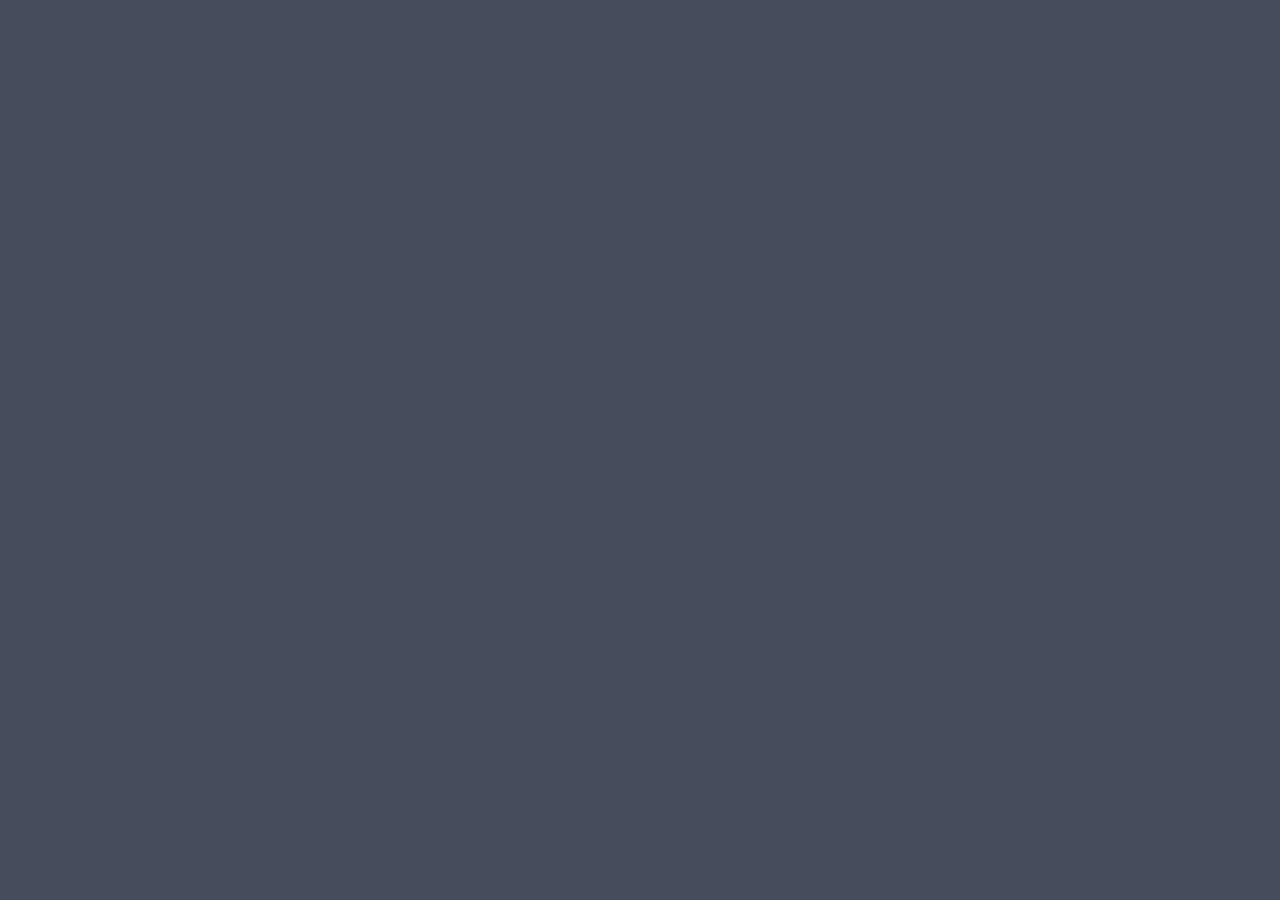
==== index.html @ 479270ed ":tada: Initial commit" ====
<!DOCTYPE html>
<html lang="en">
<head>
  <meta charset="UTF-8">
  <meta name="viewport" content="width=device-width, user-scalable=no, initial-scale=1.0">
  <title>Hey Bitch, I'm Lei Wang</title>
  <link rel="stylesheet" href="assets/css/style.css">
</head>
<body>
  <!-- <img class="logo" src="https://img.zce.me/logo.svg" alt="zce.me"> -->
  <svg class="logo" viewBox="0 0 472 450" xmlns="http://www.w3.org/2000/svg">
    <defs>
      <filter id="shadow-filter" x="-12.7%" y="-13.4%" width="125.4%" height="126.7%" filterUnits="objectBoundingBox">
        <feOffset dx="0" dy="0" in="SourceAlpha" result="offset-outer"></feOffset>
        <feGaussianBlur stdDeviation="20" in="offset-outer" result="blue-outer"></feGaussianBlur>
        <feComposite in="blue-outer" in2="SourceAlpha" operator="out" result="blue-outer"></feComposite>
        <feColorMatrix values="0 0 0 0 0   0 0 0 0 0   0 0 0 0 0  0 0 0 1 0" type="matrix" in="blue-outer"></feColorMatrix>
      </filter>
    </defs>
    <mask id="mask" fill="white">
      <polygon points="472 114.26 203.028853 335.74 407.1 335.74 472 449.48 64.9 449.48 0 335.74 268.971147 114.26 64.9 114.26 0 0.52 407.1 0.52"></polygon>
    </mask>
    <g id="background" mask="url(#mask)" fill="#339AF0">
      <rect x="0" y="0" width="472" height="449"></rect>
    </g>
    <g id="shadow" mask="url(#mask)">
      <polygon points="0 335.74 64.9 449.48 472 114.26 407.1 0.52" filter="url(#shadow-filter)"></polygon>
    </g>
  </svg>
  <h1 class="title">Hey! Bitch</h1>
  <p class="description">I'm Lei Wang, a poet of China</p>
  <ul class="nav">
    <li><a href="https://weibo.com/zceme" target="_blank">Weibo</a></li>
    <li><a href="https://img.zce.me/wechat.jpg" target="_blank">WeChat</a></li>
    <li><a href="https://blog.zce.me" target="_blank">Blog</a></li>
    <li><a href="https://github.com/zce" target="_blank">GitHub</a></li>
    <li><a href="mailto:w@zce.me">Email</a></li>
  </ul>
  <script src="assets/js/app.js"></script>
</body>
</html>
---- assets/css/style.css ----
@import url('https://fonts.googleapis.com/css?family=Exo+2');

@font-face {
  font-family: "Againts";
  src: url("../fonts/againts.eot?") format("eot"), url("../fonts/againts.woff") format("woff"), url("../fonts/againts.ttf") format("truetype"), url("../fonts/againts.svg#Againts") format("svg");
  font-weight: normal;
  font-style: normal;
}

html,
body {
  height: 100%;
  margin: 0;
}

body {
  display: flex;
  flex-direction: column;
  text-align: center;
  background: #454d5d 50% url(https://img.zce.me/cover/01.jpg);
  background-size: cover;
  justify-content: center;
  -webkit-font-smoothing: antialiased;
  -moz-osx-font-smoothing: grayscale;
  user-select: none;
}

.logo,
.title,
.description,
.nav {
  visibility: hidden;
}

.logo {
  width: 12.5rem;
  height: 12.5rem;
  margin: 0 auto 4rem;
  animation: fadeIn 1s ease 0s forwards;
}

.title {
  font-family: Againts;
  font-size: 5rem;
  font-weight: 100;
  margin: 0 0 1rem;
  color: #fff;
  text-shadow: 0 0 .5rem rgba(0, 0, 0, .8);
  animation: fadeIn 1s ease .25s forwards;
}

.description {
  font-family: Againts;
  font-size: 2rem;
  margin: 0 0 4rem;
  color: #eee;
  text-shadow: 0 0 .5rem rgba(0, 0, 0, .6);
  animation: fadeIn 1s ease .25s forwards;
}

.nav {
  display: flex;
  margin: 0;
  padding: 0;
  list-style: none;
  justify-content: center;
  animation: fadeIn 1s ease .5s forwards;
}

.nav li + li::before {
  margin: .5rem;
  content: "·";
  color: #aaa;
}

.nav a {
  font-family: 'Exo 2', sans-serif;
  transition: color .5s, text-shadow .5s;
  text-decoration: none;
  color: #99e9f2;
}

.nav a:hover {
  color: #22b8cf;
  text-shadow: 0 0 .5rem rgba(255, 255, 255, .5);
}

.nav a:focus {
  color: #3bc9db;
  outline: 0;
  text-shadow: 0 0 .5rem rgba(255, 255, 255, .5);
}

@keyframes fadeIn {
  from {
    opacity: 0;
    transform: translateY(2rem) scale(.8);
  }
  to {
    opacity: 1;
    transform: translateY(0) scale(1);
    visibility: visible;
  }
}
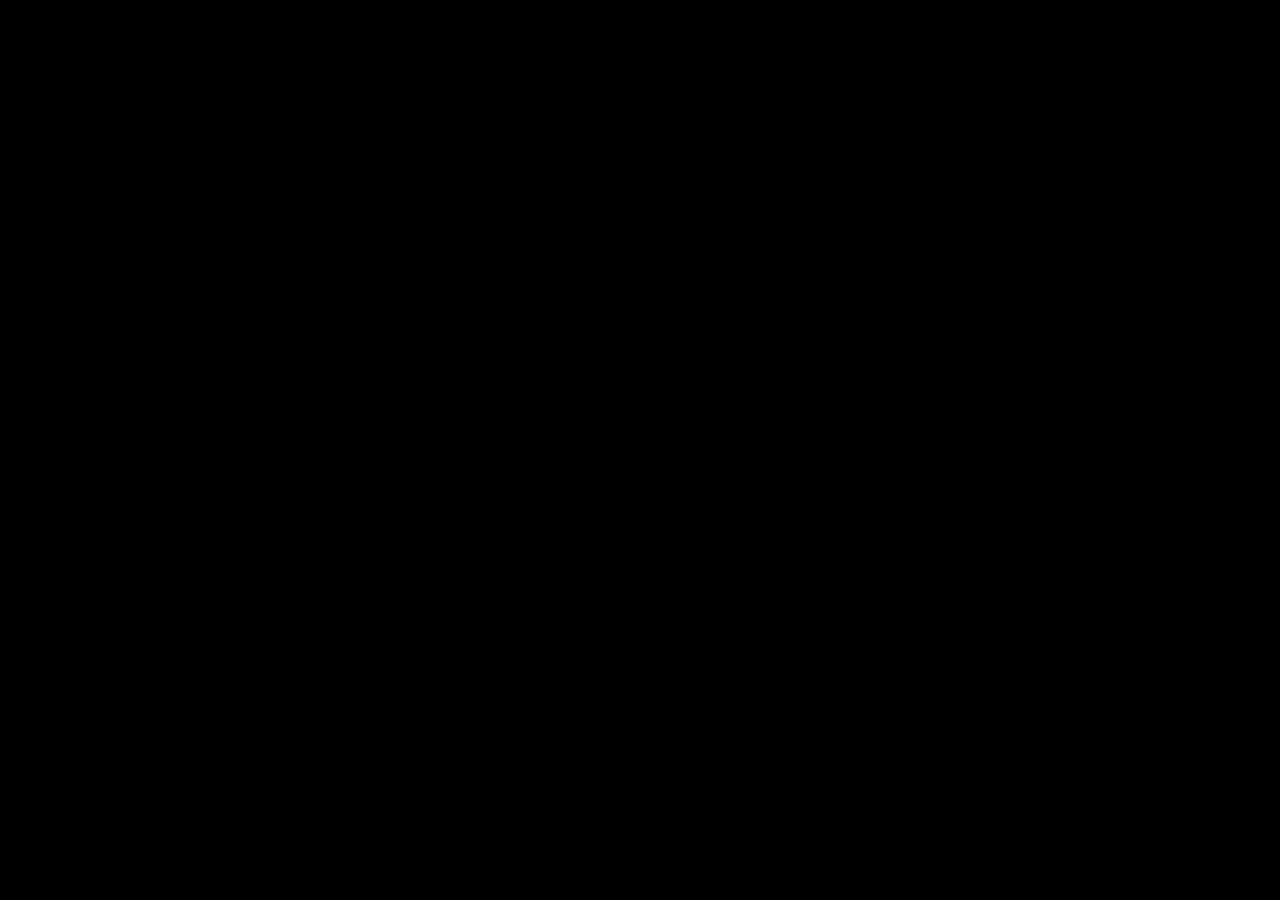
==== commit e2c370fa: "Updates" ====
--- a/index.html
+++ b/index.html
@@ -1,41 +1 @@
-<!DOCTYPE html>
-<html lang="en">
-<head>
-  <meta charset="UTF-8">
-  <meta name="viewport" content="width=device-width, user-scalable=no, initial-scale=1.0">
-  <title>Hey Bitch, I'm Lei Wang</title>
-  <link rel="stylesheet" href="assets/css/style.css">
-</head>
-<body>
-  <!-- <img class="logo" src="https://img.zce.me/logo.svg" alt="zce.me"> -->
-  <svg class="logo" viewBox="0 0 472 450" xmlns="http://www.w3.org/2000/svg">
-    <defs>
-      <filter id="shadow-filter" x="-12.7%" y="-13.4%" width="125.4%" height="126.7%" filterUnits="objectBoundingBox">
-        <feOffset dx="0" dy="0" in="SourceAlpha" result="offset-outer"></feOffset>
-        <feGaussianBlur stdDeviation="20" in="offset-outer" result="blue-outer"></feGaussianBlur>
-        <feComposite in="blue-outer" in2="SourceAlpha" operator="out" result="blue-outer"></feComposite>
-        <feColorMatrix values="0 0 0 0 0   0 0 0 0 0   0 0 0 0 0  0 0 0 1 0" type="matrix" in="blue-outer"></feColorMatrix>
-      </filter>
-    </defs>
-    <mask id="mask" fill="white">
-      <polygon points="472 114.26 203.028853 335.74 407.1 335.74 472 449.48 64.9 449.48 0 335.74 268.971147 114.26 64.9 114.26 0 0.52 407.1 0.52"></polygon>
-    </mask>
-    <g id="background" mask="url(#mask)" fill="#339AF0">
-      <rect x="0" y="0" width="472" height="449"></rect>
-    </g>
-    <g id="shadow" mask="url(#mask)">
-      <polygon points="0 335.74 64.9 449.48 472 114.26 407.1 0.52" filter="url(#shadow-filter)"></polygon>
-    </g>
-  </svg>
-  <h1 class="title">Hey! Bitch</h1>
-  <p class="description">I'm Lei Wang, a poet of China</p>
-  <ul class="nav">
-    <li><a href="https://weibo.com/zceme" target="_blank">Weibo</a></li>
-    <li><a href="https://img.zce.me/wechat.jpg" target="_blank">WeChat</a></li>
-    <li><a href="https://blog.zce.me" target="_blank">Blog</a></li>
-    <li><a href="https://github.com/zce" target="_blank">GitHub</a></li>
-    <li><a href="mailto:w@zce.me">Email</a></li>
-  </ul>
-  <script src="assets/js/app.js"></script>
-</body>
-</html>
+<!doctype html><html lang="en"><head><meta charset="utf-8"/><meta name="viewport" content="width=device-width,initial-scale=1,shrink-to-fit=no"/><meta name="theme-color" content="#454d5d"/><title>Hey Bitch, I'm Lei Wang</title><link rel="shortcut icon" href="./favicon.ico"/><link rel="manifest" href="./manifest.json"/><link href="./static/css/main.6569506e.chunk.css" rel="stylesheet"></head><body><noscript>You need to enable JavaScript to run this site.</noscript><div id="root"></div><script>!function(l){function e(e){for(var r,t,n=e[0],o=e[1],u=e[2],f=0,i=[];f<n.length;f++)t=n[f],p[t]&&i.push(p[t][0]),p[t]=0;for(r in o)Object.prototype.hasOwnProperty.call(o,r)&&(l[r]=o[r]);for(s&&s(e);i.length;)i.shift()();return c.push.apply(c,u||[]),a()}function a(){for(var e,r=0;r<c.length;r++){for(var t=c[r],n=!0,o=1;o<t.length;o++){var u=t[o];0!==p[u]&&(n=!1)}n&&(c.splice(r--,1),e=f(f.s=t[0]))}return e}var t={},p={1:0},c=[];function f(e){if(t[e])return t[e].exports;var r=t[e]={i:e,l:!1,exports:{}};return l[e].call(r.exports,r,r.exports,f),r.l=!0,r.exports}f.m=l,f.c=t,f.d=function(e,r,t){f.o(e,r)||Object.defineProperty(e,r,{enumerable:!0,get:t})},f.r=function(e){"undefined"!=typeof Symbol&&Symbol.toStringTag&&Object.defineProperty(e,Symbol.toStringTag,{value:"Module"}),Object.defineProperty(e,"__esModule",{value:!0})},f.t=function(r,e){if(1&e&&(r=f(r)),8&e)return r;if(4&e&&"object"==typeof r&&r&&r.__esModule)return r;var t=Object.create(null);if(f.r(t),Object.defineProperty(t,"default",{enumerable:!0,value:r}),2&e&&"string"!=typeof r)for(var n in r)f.d(t,n,function(e){return r[e]}.bind(null,n));return t},f.n=function(e){var r=e&&e.__esModule?function(){return e.default}:function(){return e};return f.d(r,"a",r),r},f.o=function(e,r){return Object.prototype.hasOwnProperty.call(e,r)},f.p="./";var r=window.webpackJsonp=window.webpackJsonp||[],n=r.push.bind(r);r.push=e,r=r.slice();for(var o=0;o<r.length;o++)e(r[o]);var s=n;a()}([])</script><script src="./static/js/2.4eabaeae.chunk.js"></script><script src="./static/js/main.09313017.chunk.js"></script></body></html>--- a/static/css/main.6569506e.chunk.css
+++ b/static/css/main.6569506e.chunk.css
@@ -0,0 +1,2 @@
+@import url(https://fonts.googleapis.com/css?family=Exo+2);.logo{margin:0 auto 4rem;width:12.5rem;height:12.5rem;-webkit-tap-highlight-color:rgba(0,0,0,0)}@font-face{font-weight:400;font-style:normal;font-family:Againts;src:url(../../static/media/againts.08c004a0.eot) format("eot"),url(../../static/media/againts.c01d8d3b.woff) format("woff"),url(../../static/media/againts.7c801b5d.ttf) format("truetype"),url(../../static/media/againts.b70d4fe7.svg#Againts) format("svg")}.logo,.slogan,.title{opacity:0;-webkit-animation:fadeIn 1s ease forwards;animation:fadeIn 1s ease forwards}.slogan,.title{font-family:Againts}.title{margin:0 0 1rem;color:#fff;text-shadow:0 0 .5rem rgba(0,0,0,.8);font-size:5rem}.slogan,.title{-webkit-animation-delay:.25s;animation-delay:.25s}.slogan{margin:0 0 4rem;color:#eee;text-shadow:0 0 .5rem rgba(0,0,0,.6);font-size:2rem}.navigation{display:-webkit-flex;display:flex;-webkit-justify-content:center;justify-content:center;margin:0;padding:0;list-style:none;opacity:0;-webkit-animation:fadeIn 1s ease .55s forwards;animation:fadeIn 1s ease .55s forwards}.navigation li+li:before{margin:.5rem;color:#aaa;content:"\B7"}.navigation a{color:#99e9f2;text-decoration:none;font-family:Exo\ 2,sans-serif;-webkit-transition:color .5s,text-shadow .5s;transition:color .5s,text-shadow .5s}.navigation a:hover{color:#22b8cf}.navigation a:focus,.navigation a:hover{text-shadow:0 0 .5rem hsla(0,0%,100%,.5)}.navigation a:focus{outline:0;color:#3bc9db}@-webkit-keyframes fadeIn{0%{opacity:0;-webkit-transform:translateY(2rem) scale(.8);transform:translateY(2rem) scale(.8)}to{opacity:1;-webkit-transform:translateY(0) scale(1);transform:translateY(0) scale(1)}}@keyframes fadeIn{0%{opacity:0;-webkit-transform:translateY(2rem) scale(.8);transform:translateY(2rem) scale(.8)}to{opacity:1;-webkit-transform:translateY(0) scale(1);transform:translateY(0) scale(1)}}.background{position:absolute;top:0;right:0;bottom:0;left:0;z-index:-1;overflow:hidden;background-size:0}.background:after,.background:before{position:absolute;top:0;right:0;bottom:0;left:0;content:""}.background:before{background:no-repeat 50%/cover;background-image:inherit;opacity:1;-webkit-filter:none;filter:none;-webkit-transition:opacity 2.5s,-webkit-filter 2.5s,-webkit-transform 2.5s;transition:opacity 2.5s,-webkit-filter 2.5s,-webkit-transform 2.5s;transition:opacity 2.5s,filter 2.5s,transform 2.5s;transition:opacity 2.5s,filter 2.5s,transform 2.5s,-webkit-filter 2.5s,-webkit-transform 2.5s;-webkit-transform:none;transform:none}.background.loading:before{opacity:0;-webkit-filter:blur(5rem);filter:blur(5rem);-webkit-transform:scale(1.25);transform:scale(1.25)}.background:after{background:-webkit-linear-gradient(transparent,rgba(0,0,0,.4) 60%,rgba(0,0,0,.9)),0/2px url('data:image/svg+xml;charset=utf-8,<svg xmlns="http://www.w3.org/2000/svg" viewBox="0 0 4 4"><g fill="rgba(55,67,72,.9)"><path d="M0 0h2v2H0zM2 2h2v2H2z"/></g></svg>');background:linear-gradient(transparent,rgba(0,0,0,.4) 60%,rgba(0,0,0,.9)),0/2px url('data:image/svg+xml;charset=utf-8,<svg xmlns="http://www.w3.org/2000/svg" viewBox="0 0 4 4"><g fill="rgba(55,67,72,.9)"><path d="M0 0h2v2H0zM2 2h2v2H2z"/></g></svg>')}body,html{height:100%}body{display:-webkit-flex;display:flex;-webkit-align-items:center;align-items:center;-webkit-justify-content:center;justify-content:center;margin:0;background:#000;text-align:center;-webkit-font-smoothing:antialiased;-moz-osx-font-smoothing:grayscale;-webkit-user-select:none;-moz-user-select:none;-ms-user-select:none;user-select:none}
+/*# sourceMappingURL=main.6569506e.chunk.css.map */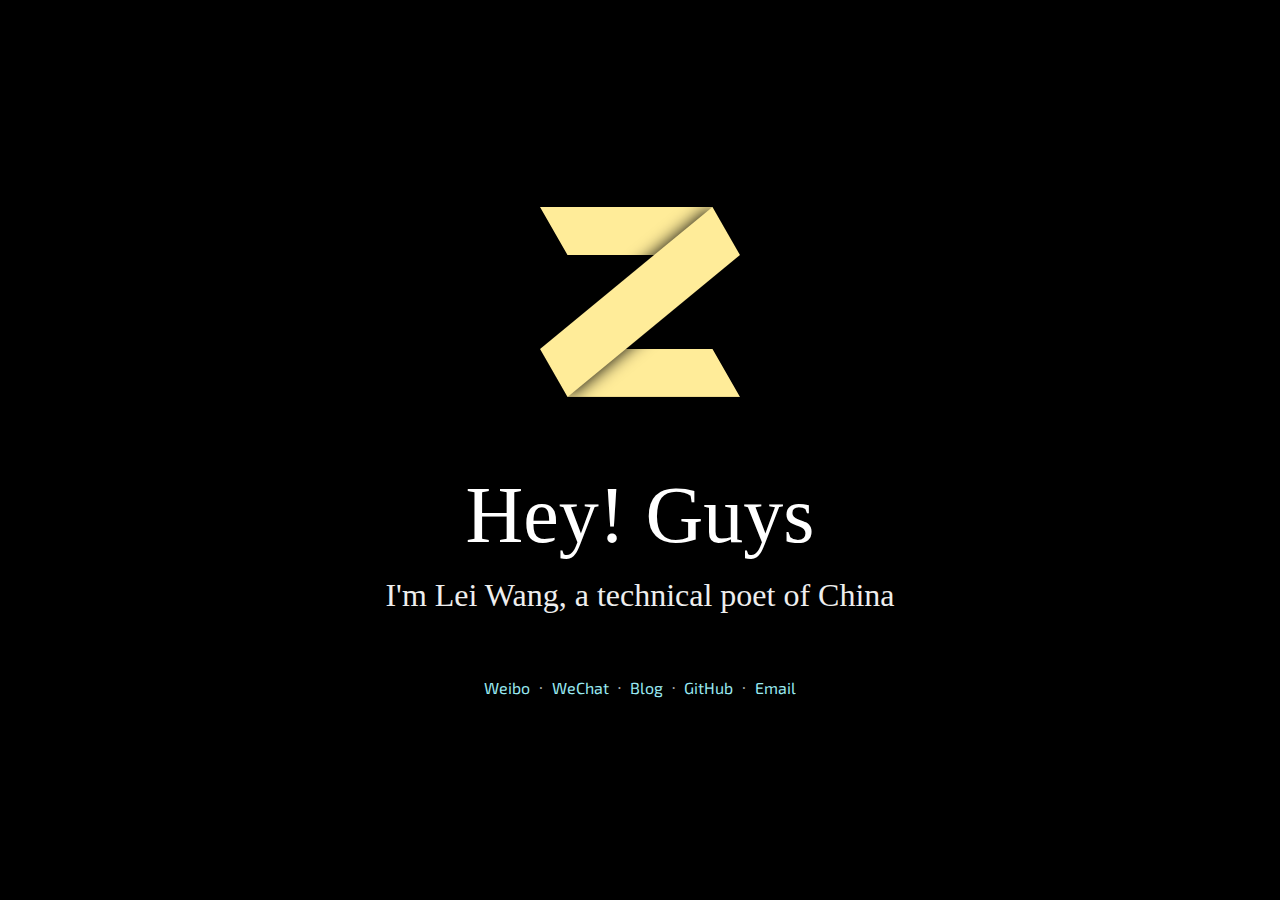
==== commit 1abc42e9: "Updates" ====
--- a/index.html
+++ b/index.html
@@ -1 +1 @@
-<!doctype html><html lang="en"><head><meta charset="utf-8"/><meta name="viewport" content="width=device-width,initial-scale=1,shrink-to-fit=no"/><meta name="theme-color" content="#454d5d"/><title>Hey Bitch, I'm Lei Wang</title><link rel="shortcut icon" href="./favicon.ico"/><link rel="manifest" href="./manifest.json"/><link href="./static/css/main.6569506e.chunk.css" rel="stylesheet"></head><body><noscript>You need to enable JavaScript to run this site.</noscript><div id="root"></div><script>!function(l){function e(e){for(var r,t,n=e[0],o=e[1],u=e[2],f=0,i=[];f<n.length;f++)t=n[f],p[t]&&i.push(p[t][0]),p[t]=0;for(r in o)Object.prototype.hasOwnProperty.call(o,r)&&(l[r]=o[r]);for(s&&s(e);i.length;)i.shift()();return c.push.apply(c,u||[]),a()}function a(){for(var e,r=0;r<c.length;r++){for(var t=c[r],n=!0,o=1;o<t.length;o++){var u=t[o];0!==p[u]&&(n=!1)}n&&(c.splice(r--,1),e=f(f.s=t[0]))}return e}var t={},p={1:0},c=[];function f(e){if(t[e])return t[e].exports;var r=t[e]={i:e,l:!1,exports:{}};return l[e].call(r.exports,r,r.exports,f),r.l=!0,r.exports}f.m=l,f.c=t,f.d=function(e,r,t){f.o(e,r)||Object.defineProperty(e,r,{enumerable:!0,get:t})},f.r=function(e){"undefined"!=typeof Symbol&&Symbol.toStringTag&&Object.defineProperty(e,Symbol.toStringTag,{value:"Module"}),Object.defineProperty(e,"__esModule",{value:!0})},f.t=function(r,e){if(1&e&&(r=f(r)),8&e)return r;if(4&e&&"object"==typeof r&&r&&r.__esModule)return r;var t=Object.create(null);if(f.r(t),Object.defineProperty(t,"default",{enumerable:!0,value:r}),2&e&&"string"!=typeof r)for(var n in r)f.d(t,n,function(e){return r[e]}.bind(null,n));return t},f.n=function(e){var r=e&&e.__esModule?function(){return e.default}:function(){return e};return f.d(r,"a",r),r},f.o=function(e,r){return Object.prototype.hasOwnProperty.call(e,r)},f.p="./";var r=window.webpackJsonp=window.webpackJsonp||[],n=r.push.bind(r);r.push=e,r=r.slice();for(var o=0;o<r.length;o++)e(r[o]);var s=n;a()}([])</script><script src="./static/js/2.4eabaeae.chunk.js"></script><script src="./static/js/main.09313017.chunk.js"></script></body></html>+<!doctype html><html lang="en"><head><meta charset="utf-8"/><meta name="viewport" content="width=device-width,initial-scale=1,shrink-to-fit=no"/><meta name="theme-color" content="#454d5d"/><title>Hey Guys, I'm Lei Wang</title><link rel="shortcut icon" href="./favicon.ico"/><link rel="manifest" href="./manifest.json"/><link href="./static/css/main.47f65c12.chunk.css" rel="stylesheet"></head><body><noscript>You need to enable JavaScript to run this site.</noscript><div id="root"></div><script>!function(l){function e(e){for(var r,t,n=e[0],o=e[1],u=e[2],f=0,i=[];f<n.length;f++)t=n[f],p[t]&&i.push(p[t][0]),p[t]=0;for(r in o)Object.prototype.hasOwnProperty.call(o,r)&&(l[r]=o[r]);for(s&&s(e);i.length;)i.shift()();return c.push.apply(c,u||[]),a()}function a(){for(var e,r=0;r<c.length;r++){for(var t=c[r],n=!0,o=1;o<t.length;o++){var u=t[o];0!==p[u]&&(n=!1)}n&&(c.splice(r--,1),e=f(f.s=t[0]))}return e}var t={},p={1:0},c=[];function f(e){if(t[e])return t[e].exports;var r=t[e]={i:e,l:!1,exports:{}};return l[e].call(r.exports,r,r.exports,f),r.l=!0,r.exports}f.m=l,f.c=t,f.d=function(e,r,t){f.o(e,r)||Object.defineProperty(e,r,{enumerable:!0,get:t})},f.r=function(e){"undefined"!=typeof Symbol&&Symbol.toStringTag&&Object.defineProperty(e,Symbol.toStringTag,{value:"Module"}),Object.defineProperty(e,"__esModule",{value:!0})},f.t=function(r,e){if(1&e&&(r=f(r)),8&e)return r;if(4&e&&"object"==typeof r&&r&&r.__esModule)return r;var t=Object.create(null);if(f.r(t),Object.defineProperty(t,"default",{enumerable:!0,value:r}),2&e&&"string"!=typeof r)for(var n in r)f.d(t,n,function(e){return r[e]}.bind(null,n));return t},f.n=function(e){var r=e&&e.__esModule?function(){return e.default}:function(){return e};return f.d(r,"a",r),r},f.o=function(e,r){return Object.prototype.hasOwnProperty.call(e,r)},f.p="./";var r=window.webpackJsonp=window.webpackJsonp||[],n=r.push.bind(r);r.push=e,r=r.slice();for(var o=0;o<r.length;o++)e(r[o]);var s=n;a()}([])</script><script src="./static/js/2.f0927397.chunk.js"></script><script src="./static/js/main.ec772827.chunk.js"></script></body></html>--- a/static/css/main.47f65c12.chunk.css
+++ b/static/css/main.47f65c12.chunk.css
@@ -0,0 +1,2 @@
+@import url(https://fonts.googleapis.com/css?family=Exo+2);.logo{margin:0 auto 4rem;width:12.5rem;height:12.5rem;-webkit-tap-highlight-color:rgba(0,0,0,0)}@font-face{font-weight:400;font-style:normal;font-family:Againts;src:url(../../static/media/againts.08c004a0.eot) format("eot"),url(../../static/media/againts.c01d8d3b.woff) format("woff"),url(../../static/media/againts.7c801b5d.ttf) format("truetype"),url(../../static/media/againts.b70d4fe7.svg#Againts) format("svg")}.logo,.slogan,.title{-webkit-animation:fadeIn 2s both;animation:fadeIn 2s both}.slogan,.title{font-weight:300;font-family:Againts}.title{margin:0 0 1rem;color:#fff;text-shadow:0 0 .5rem rgba(0,0,0,.8);font-size:5rem;-webkit-animation-delay:.25s;animation-delay:.25s}.slogan{margin:0 0 4rem;color:#eee;text-shadow:0 0 .5rem rgba(0,0,0,.6);font-size:2rem;-webkit-animation-delay:.5s;animation-delay:.5s}.navigation{display:flex;justify-content:center;margin:0;padding:0;list-style:none;-webkit-animation:fadeIn 2s .75s both;animation:fadeIn 2s .75s both}.navigation li+li:before{margin:.5rem;color:#aaa;content:"\B7"}.navigation a{color:#99e9f2;text-decoration:none;font-family:Exo\ 2,sans-serif;-webkit-transition:color .5s,text-shadow .5s;transition:color .5s,text-shadow .5s}.navigation a:hover{color:#22b8cf}.navigation a:focus,.navigation a:hover{text-shadow:0 0 .5rem hsla(0,0%,100%,.5)}.navigation a:focus{outline:0;color:#3bc9db}.background{position:absolute;top:0;right:0;bottom:0;left:0;z-index:-1;overflow:hidden;background-size:0}.background:after,.background:before{position:absolute;top:0;right:0;bottom:0;left:0;content:""}.background:before{background:no-repeat 50%/cover;background-image:inherit;-webkit-transition-delay:.5s;transition-delay:.5s;-webkit-transition-duration:2.5s;transition-duration:2.5s;-webkit-transition-property:opacity,-webkit-filter,-webkit-transform;transition-property:opacity,-webkit-filter,-webkit-transform;transition-property:opacity,filter,transform;transition-property:opacity,filter,transform,-webkit-filter,-webkit-transform}.background.loading:before{opacity:0;-webkit-filter:blur(5rem);filter:blur(5rem);-webkit-transform:scale(1.25);transform:scale(1.25)}.background:after{background:-webkit-gradient(linear,left top,left bottom,from(transparent),color-stop(60%,rgba(0,0,0,.4)),to(rgba(0,0,0,.9))),0/1px url('data:image/svg+xml;charset=utf-8,<svg xmlns="http://www.w3.org/2000/svg" viewBox="0 0 2 2"><path d="M0 0h1v1H0zM1 1h1v1H1z"/></svg>');background:-webkit-linear-gradient(transparent,rgba(0,0,0,.4) 60%,rgba(0,0,0,.9)),0/1px url('data:image/svg+xml;charset=utf-8,<svg xmlns="http://www.w3.org/2000/svg" viewBox="0 0 2 2"><path d="M0 0h1v1H0zM1 1h1v1H1z"/></svg>');background:linear-gradient(transparent,rgba(0,0,0,.4) 60%,rgba(0,0,0,.9)),0/1px url('data:image/svg+xml;charset=utf-8,<svg xmlns="http://www.w3.org/2000/svg" viewBox="0 0 2 2"><path d="M0 0h1v1H0zM1 1h1v1H1z"/></svg>')}body,html{height:100%}body{display:flex;align-items:center;justify-content:center;margin:0;background:#000;text-align:center;-webkit-font-smoothing:antialiased;-moz-osx-font-smoothing:grayscale;-webkit-user-select:none;-moz-user-select:none;-ms-user-select:none;user-select:none}@-webkit-keyframes fadeIn{0%{opacity:0;-webkit-transform:translateY(100%) scale(.4);transform:translateY(100%) scale(.4)}to{opacity:1;-webkit-transform:none;transform:none}}@keyframes fadeIn{0%{opacity:0;-webkit-transform:translateY(100%) scale(.4);transform:translateY(100%) scale(.4)}to{opacity:1;-webkit-transform:none;transform:none}}
+/*# sourceMappingURL=main.47f65c12.chunk.css.map */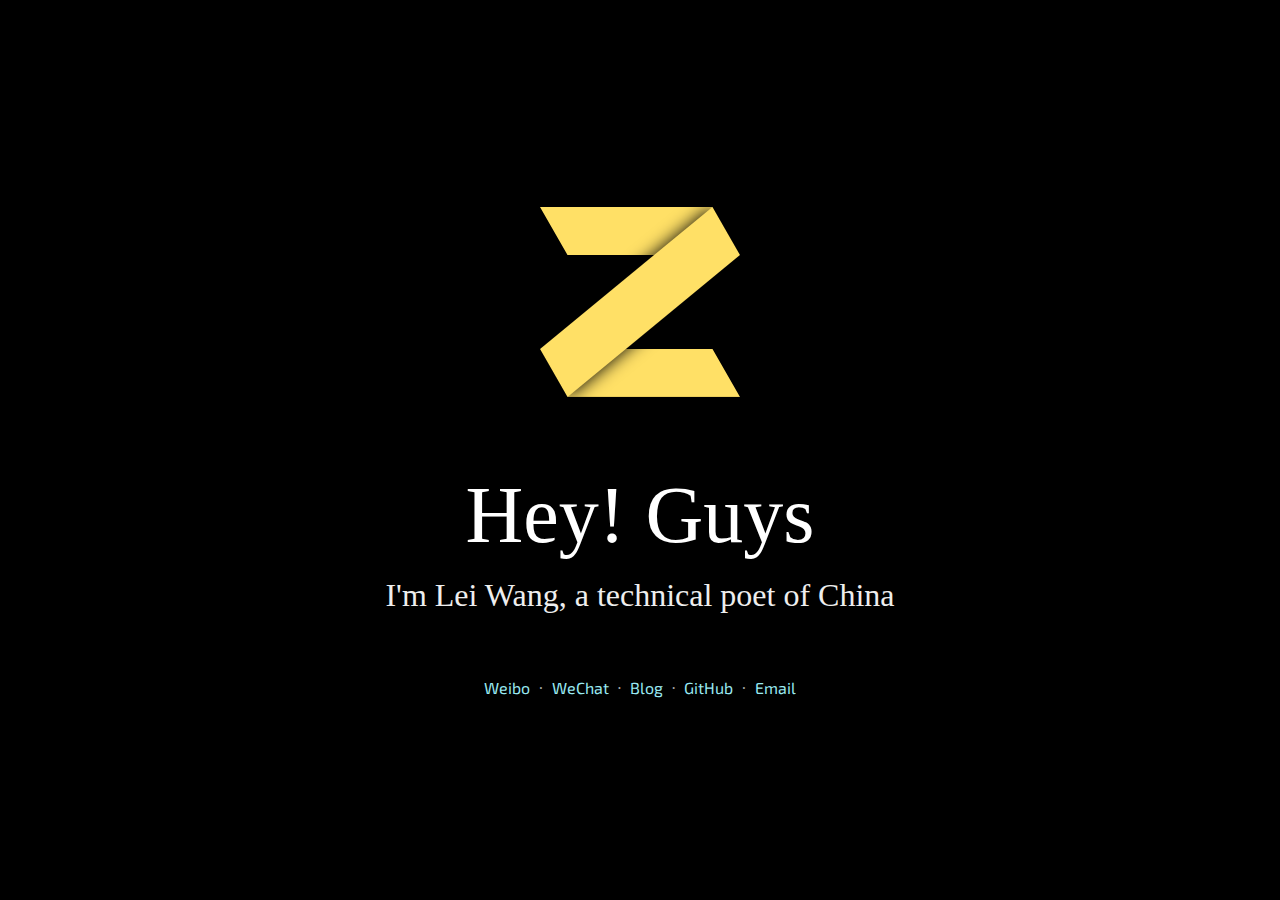
==== commit 4770f128: "Deploy zce/zce.github.io to github.com/zce/zce.github.io.git:master" ====
--- a/index.html
+++ b/index.html
@@ -1 +1 @@
-<!doctype html><html lang="en"><head><meta charset="utf-8"/><meta name="viewport" content="width=device-width,initial-scale=1,shrink-to-fit=no"/><meta name="theme-color" content="#454d5d"/><title>Hey Guys, I'm Lei Wang</title><link rel="shortcut icon" href="./favicon.ico"/><link rel="manifest" href="./manifest.json"/><link href="./static/css/main.47f65c12.chunk.css" rel="stylesheet"></head><body><noscript>You need to enable JavaScript to run this site.</noscript><div id="root"></div><script>!function(l){function e(e){for(var r,t,n=e[0],o=e[1],u=e[2],f=0,i=[];f<n.length;f++)t=n[f],p[t]&&i.push(p[t][0]),p[t]=0;for(r in o)Object.prototype.hasOwnProperty.call(o,r)&&(l[r]=o[r]);for(s&&s(e);i.length;)i.shift()();return c.push.apply(c,u||[]),a()}function a(){for(var e,r=0;r<c.length;r++){for(var t=c[r],n=!0,o=1;o<t.length;o++){var u=t[o];0!==p[u]&&(n=!1)}n&&(c.splice(r--,1),e=f(f.s=t[0]))}return e}var t={},p={1:0},c=[];function f(e){if(t[e])return t[e].exports;var r=t[e]={i:e,l:!1,exports:{}};return l[e].call(r.exports,r,r.exports,f),r.l=!0,r.exports}f.m=l,f.c=t,f.d=function(e,r,t){f.o(e,r)||Object.defineProperty(e,r,{enumerable:!0,get:t})},f.r=function(e){"undefined"!=typeof Symbol&&Symbol.toStringTag&&Object.defineProperty(e,Symbol.toStringTag,{value:"Module"}),Object.defineProperty(e,"__esModule",{value:!0})},f.t=function(r,e){if(1&e&&(r=f(r)),8&e)return r;if(4&e&&"object"==typeof r&&r&&r.__esModule)return r;var t=Object.create(null);if(f.r(t),Object.defineProperty(t,"default",{enumerable:!0,value:r}),2&e&&"string"!=typeof r)for(var n in r)f.d(t,n,function(e){return r[e]}.bind(null,n));return t},f.n=function(e){var r=e&&e.__esModule?function(){return e.default}:function(){return e};return f.d(r,"a",r),r},f.o=function(e,r){return Object.prototype.hasOwnProperty.call(e,r)},f.p="./";var r=window.webpackJsonp=window.webpackJsonp||[],n=r.push.bind(r);r.push=e,r=r.slice();for(var o=0;o<r.length;o++)e(r[o]);var s=n;a()}([])</script><script src="./static/js/2.f0927397.chunk.js"></script><script src="./static/js/main.ec772827.chunk.js"></script></body></html>+<!doctype html><html lang="en"><head><meta charset="utf-8"/><meta name="viewport" content="width=device-width,initial-scale=1,shrink-to-fit=no"/><meta name="theme-color" content="#454d5d"/><title>Hey Guys, I'm Lei Wang</title><link rel="shortcut icon" href="./favicon.ico"/><link rel="manifest" href="./manifest.json"/><link href="./static/css/main.84419383.chunk.css" rel="stylesheet"></head><body><noscript>You need to enable JavaScript to run this site.</noscript><div id="root"></div><script>!function(l){function e(e){for(var r,t,n=e[0],o=e[1],u=e[2],f=0,i=[];f<n.length;f++)t=n[f],p[t]&&i.push(p[t][0]),p[t]=0;for(r in o)Object.prototype.hasOwnProperty.call(o,r)&&(l[r]=o[r]);for(s&&s(e);i.length;)i.shift()();return c.push.apply(c,u||[]),a()}function a(){for(var e,r=0;r<c.length;r++){for(var t=c[r],n=!0,o=1;o<t.length;o++){var u=t[o];0!==p[u]&&(n=!1)}n&&(c.splice(r--,1),e=f(f.s=t[0]))}return e}var t={},p={1:0},c=[];function f(e){if(t[e])return t[e].exports;var r=t[e]={i:e,l:!1,exports:{}};return l[e].call(r.exports,r,r.exports,f),r.l=!0,r.exports}f.m=l,f.c=t,f.d=function(e,r,t){f.o(e,r)||Object.defineProperty(e,r,{enumerable:!0,get:t})},f.r=function(e){"undefined"!=typeof Symbol&&Symbol.toStringTag&&Object.defineProperty(e,Symbol.toStringTag,{value:"Module"}),Object.defineProperty(e,"__esModule",{value:!0})},f.t=function(r,e){if(1&e&&(r=f(r)),8&e)return r;if(4&e&&"object"==typeof r&&r&&r.__esModule)return r;var t=Object.create(null);if(f.r(t),Object.defineProperty(t,"default",{enumerable:!0,value:r}),2&e&&"string"!=typeof r)for(var n in r)f.d(t,n,function(e){return r[e]}.bind(null,n));return t},f.n=function(e){var r=e&&e.__esModule?function(){return e.default}:function(){return e};return f.d(r,"a",r),r},f.o=function(e,r){return Object.prototype.hasOwnProperty.call(e,r)},f.p="./";var r=window.webpackJsonp=window.webpackJsonp||[],n=r.push.bind(r);r.push=e,r=r.slice();for(var o=0;o<r.length;o++)e(r[o]);var s=n;a()}([])</script><script src="./static/js/2.f0927397.chunk.js"></script><script src="./static/js/main.6190aa25.chunk.js"></script></body></html>--- a/static/css/main.84419383.chunk.css
+++ b/static/css/main.84419383.chunk.css
@@ -0,0 +1,2 @@
+@import url(https://fonts.googleapis.com/css?family=Exo+2);.logo{margin:0 auto 4rem;width:12.5rem;height:12.5rem;-webkit-tap-highlight-color:rgba(0,0,0,0)}@font-face{font-weight:400;font-style:normal;font-family:Againts;src:url(../../static/media/againts.08c004a0.eot) format("eot"),url(../../static/media/againts.c01d8d3b.woff) format("woff"),url(../../static/media/againts.7c801b5d.ttf) format("truetype"),url(../../static/media/againts.b70d4fe7.svg#Againts) format("svg")}.logo,.slogan,.title{-webkit-animation:fadeIn 2s both;animation:fadeIn 2s both}.slogan,.title{font-weight:300;font-family:Againts}.title{margin:0 0 1rem;color:#fff;text-shadow:0 0 .5rem rgba(0,0,0,.8);font-size:5rem;-webkit-animation-delay:.25s;animation-delay:.25s}.slogan{margin:0 0 4rem;color:#eee;text-shadow:0 0 .5rem rgba(0,0,0,.6);font-size:2rem;-webkit-animation-delay:.5s;animation-delay:.5s}.navigation{display:flex;justify-content:center;margin:0;padding:0;list-style:none;-webkit-animation:fadeIn 2s .75s both;animation:fadeIn 2s .75s both}.navigation li+li:before{margin:.5rem;color:#aaa;content:"·"}.navigation a{color:#99e9f2;text-decoration:none;font-family:Exo\ 2,sans-serif;-webkit-transition:color .5s,text-shadow .5s;transition:color .5s,text-shadow .5s}.navigation a:hover{color:#22b8cf}.navigation a:focus,.navigation a:hover{text-shadow:0 0 .5rem hsla(0,0%,100%,.5)}.navigation a:focus{outline:0;color:#3bc9db}.background{position:absolute;top:0;right:0;bottom:0;left:0;z-index:-1;overflow:hidden;background-size:0}.background:after,.background:before{position:absolute;top:0;right:0;bottom:0;left:0;content:""}.background:before{background:no-repeat 50%/cover;background-image:inherit;-webkit-transition-delay:.5s;transition-delay:.5s;-webkit-transition-duration:2.5s;transition-duration:2.5s;-webkit-transition-property:opacity,-webkit-filter,-webkit-transform;transition-property:opacity,-webkit-filter,-webkit-transform;transition-property:opacity,filter,transform;transition-property:opacity,filter,transform,-webkit-filter,-webkit-transform}.background.loading:before{opacity:0;-webkit-filter:blur(5rem);filter:blur(5rem);-webkit-transform:scale(1.25);transform:scale(1.25)}.background:after{background:-webkit-gradient(linear,left top,left bottom,from(transparent),color-stop(60%,rgba(0,0,0,.4)),to(rgba(0,0,0,.9))),0/1px url('data:image/svg+xml;charset=utf-8,<svg xmlns="http://www.w3.org/2000/svg" viewBox="0 0 2 2"><path d="M0 0h1v1H0zM1 1h1v1H1z"/></svg>');background:-webkit-linear-gradient(transparent,rgba(0,0,0,.4) 60%,rgba(0,0,0,.9)),0/1px url('data:image/svg+xml;charset=utf-8,<svg xmlns="http://www.w3.org/2000/svg" viewBox="0 0 2 2"><path d="M0 0h1v1H0zM1 1h1v1H1z"/></svg>');background:linear-gradient(transparent,rgba(0,0,0,.4) 60%,rgba(0,0,0,.9)),0/1px url('data:image/svg+xml;charset=utf-8,<svg xmlns="http://www.w3.org/2000/svg" viewBox="0 0 2 2"><path d="M0 0h1v1H0zM1 1h1v1H1z"/></svg>')}body,html{height:100%}body{display:flex;align-items:center;justify-content:center;margin:0;background:#000;text-align:center;-webkit-font-smoothing:antialiased;-moz-osx-font-smoothing:grayscale;-webkit-user-select:none;-moz-user-select:none;-ms-user-select:none;user-select:none}@-webkit-keyframes fadeIn{0%{opacity:0;-webkit-transform:translateY(100%) scale(.4);transform:translateY(100%) scale(.4)}to{opacity:1;-webkit-transform:none;transform:none}}@keyframes fadeIn{0%{opacity:0;-webkit-transform:translateY(100%) scale(.4);transform:translateY(100%) scale(.4)}to{opacity:1;-webkit-transform:none;transform:none}}
+/*# sourceMappingURL=main.84419383.chunk.css.map */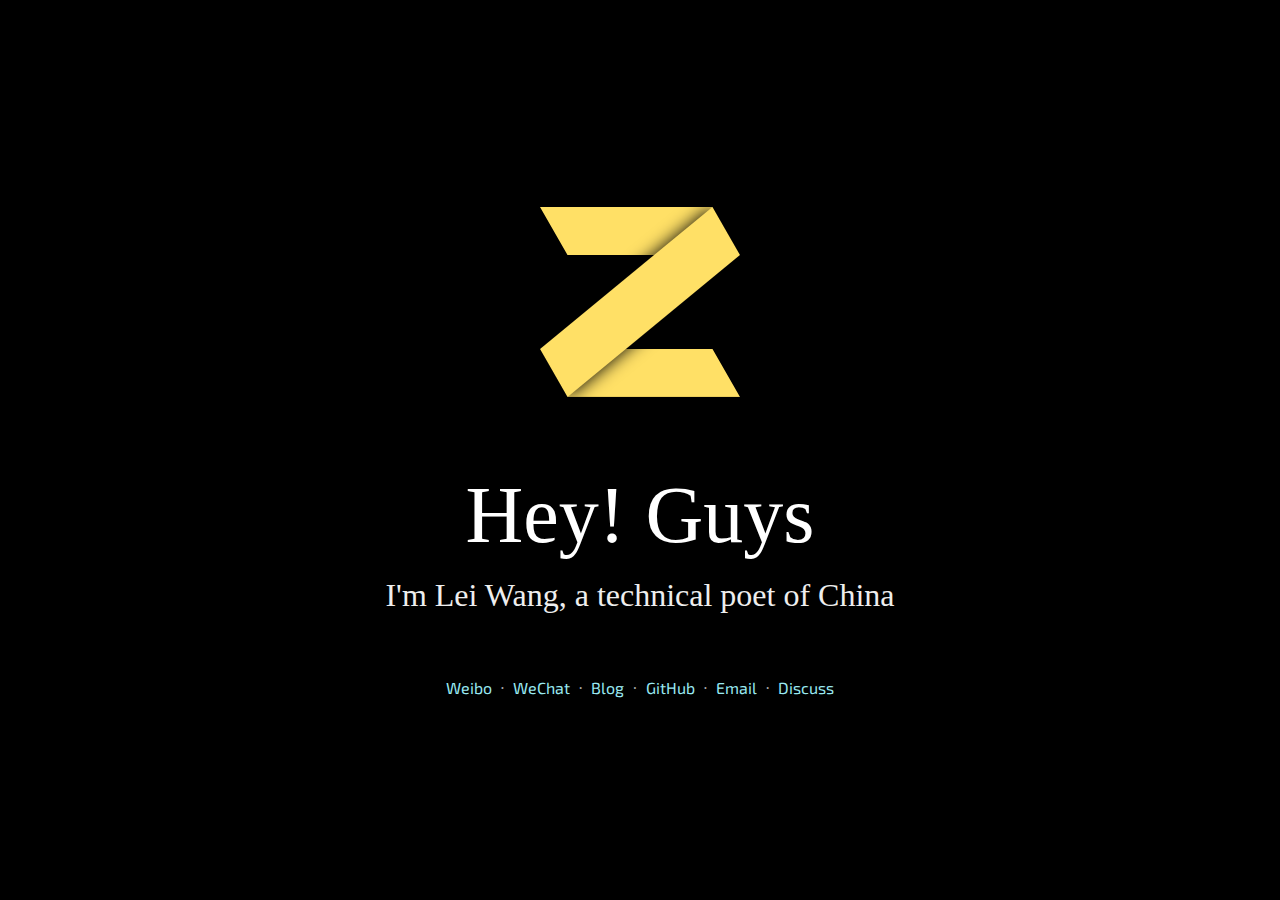
==== commit 6319a2ef: "Deploy zce/zce.github.io to github.com/zce/zce.github.io.git:master" ====
--- a/index.html
+++ b/index.html
@@ -1 +1 @@
-<!doctype html><html lang="en"><head><meta charset="utf-8"/><meta name="viewport" content="width=device-width,initial-scale=1,shrink-to-fit=no"/><meta name="theme-color" content="#454d5d"/><title>Hey Guys, I'm Lei Wang</title><link rel="shortcut icon" href="./favicon.ico"/><link rel="manifest" href="./manifest.json"/><link href="./static/css/main.84419383.chunk.css" rel="stylesheet"></head><body><noscript>You need to enable JavaScript to run this site.</noscript><div id="root"></div><script>!function(l){function e(e){for(var r,t,n=e[0],o=e[1],u=e[2],f=0,i=[];f<n.length;f++)t=n[f],p[t]&&i.push(p[t][0]),p[t]=0;for(r in o)Object.prototype.hasOwnProperty.call(o,r)&&(l[r]=o[r]);for(s&&s(e);i.length;)i.shift()();return c.push.apply(c,u||[]),a()}function a(){for(var e,r=0;r<c.length;r++){for(var t=c[r],n=!0,o=1;o<t.length;o++){var u=t[o];0!==p[u]&&(n=!1)}n&&(c.splice(r--,1),e=f(f.s=t[0]))}return e}var t={},p={1:0},c=[];function f(e){if(t[e])return t[e].exports;var r=t[e]={i:e,l:!1,exports:{}};return l[e].call(r.exports,r,r.exports,f),r.l=!0,r.exports}f.m=l,f.c=t,f.d=function(e,r,t){f.o(e,r)||Object.defineProperty(e,r,{enumerable:!0,get:t})},f.r=function(e){"undefined"!=typeof Symbol&&Symbol.toStringTag&&Object.defineProperty(e,Symbol.toStringTag,{value:"Module"}),Object.defineProperty(e,"__esModule",{value:!0})},f.t=function(r,e){if(1&e&&(r=f(r)),8&e)return r;if(4&e&&"object"==typeof r&&r&&r.__esModule)return r;var t=Object.create(null);if(f.r(t),Object.defineProperty(t,"default",{enumerable:!0,value:r}),2&e&&"string"!=typeof r)for(var n in r)f.d(t,n,function(e){return r[e]}.bind(null,n));return t},f.n=function(e){var r=e&&e.__esModule?function(){return e.default}:function(){return e};return f.d(r,"a",r),r},f.o=function(e,r){return Object.prototype.hasOwnProperty.call(e,r)},f.p="./";var r=window.webpackJsonp=window.webpackJsonp||[],n=r.push.bind(r);r.push=e,r=r.slice();for(var o=0;o<r.length;o++)e(r[o]);var s=n;a()}([])</script><script src="./static/js/2.f0927397.chunk.js"></script><script src="./static/js/main.6190aa25.chunk.js"></script></body></html>+<!doctype html><html lang="en"><head><meta charset="utf-8"/><meta name="viewport" content="width=device-width,initial-scale=1,shrink-to-fit=no"/><meta name="theme-color" content="#454d5d"/><title>Hey Guys, I'm Lei Wang</title><link rel="shortcut icon" href="./favicon.ico"/><link rel="manifest" href="./manifest.json"/><link href="./static/css/main.84419383.chunk.css" rel="stylesheet"></head><body><noscript>You need to enable JavaScript to run this site.</noscript><div id="root"></div><script>!function(l){function e(e){for(var r,t,n=e[0],o=e[1],u=e[2],f=0,i=[];f<n.length;f++)t=n[f],p[t]&&i.push(p[t][0]),p[t]=0;for(r in o)Object.prototype.hasOwnProperty.call(o,r)&&(l[r]=o[r]);for(s&&s(e);i.length;)i.shift()();return c.push.apply(c,u||[]),a()}function a(){for(var e,r=0;r<c.length;r++){for(var t=c[r],n=!0,o=1;o<t.length;o++){var u=t[o];0!==p[u]&&(n=!1)}n&&(c.splice(r--,1),e=f(f.s=t[0]))}return e}var t={},p={1:0},c=[];function f(e){if(t[e])return t[e].exports;var r=t[e]={i:e,l:!1,exports:{}};return l[e].call(r.exports,r,r.exports,f),r.l=!0,r.exports}f.m=l,f.c=t,f.d=function(e,r,t){f.o(e,r)||Object.defineProperty(e,r,{enumerable:!0,get:t})},f.r=function(e){"undefined"!=typeof Symbol&&Symbol.toStringTag&&Object.defineProperty(e,Symbol.toStringTag,{value:"Module"}),Object.defineProperty(e,"__esModule",{value:!0})},f.t=function(r,e){if(1&e&&(r=f(r)),8&e)return r;if(4&e&&"object"==typeof r&&r&&r.__esModule)return r;var t=Object.create(null);if(f.r(t),Object.defineProperty(t,"default",{enumerable:!0,value:r}),2&e&&"string"!=typeof r)for(var n in r)f.d(t,n,function(e){return r[e]}.bind(null,n));return t},f.n=function(e){var r=e&&e.__esModule?function(){return e.default}:function(){return e};return f.d(r,"a",r),r},f.o=function(e,r){return Object.prototype.hasOwnProperty.call(e,r)},f.p="./";var r=window.webpackJsonp=window.webpackJsonp||[],n=r.push.bind(r);r.push=e,r=r.slice();for(var o=0;o<r.length;o++)e(r[o]);var s=n;a()}([])</script><script src="./static/js/2.f0927397.chunk.js"></script><script src="./static/js/main.38de3862.chunk.js"></script></body></html>